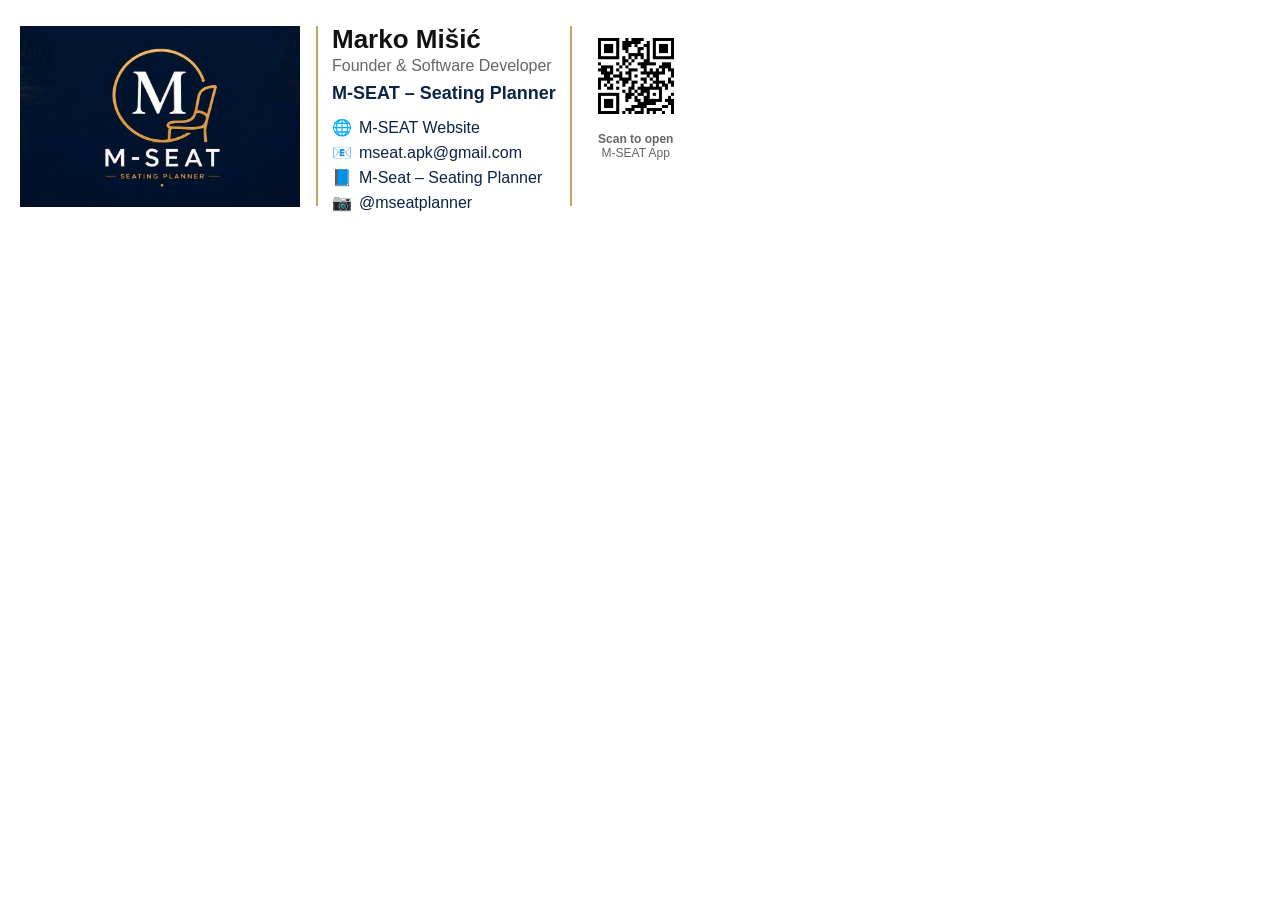
==== email/signature.html @ b665591d "Add email signature" ====
<!DOCTYPE html>
<html lang="hr">
<head>
<meta charset="UTF-8">
<title>M-SEAT Email Signature</title>
</head>
<body style="margin:0;padding:20px;background:#ffffff;">

<table cellpadding="0" cellspacing="0" border="0" style="border-collapse:collapse;font-family:Arial,Helvetica,sans-serif;background:#ffffff;">
<tr>

<!-- LOGO -->
<td valign="top" style="padding-right:8px;padding-top:6px;">
  <img src="https://m-seat.github.io/m-seat-web/images/email-logo.jpg" width="280" style="display:block;border:0;outline:none;text-decoration:none;">
</td>

<!-- LEFT GOLD LINE -->
<td valign="top" style="padding:6px 14px 0 8px;">
  <div style="width:2px;height:180px;background:#C8A35B;font-size:0;line-height:0;">&nbsp;</div>
</td>

<!-- TEXT -->
<td valign="top" style="padding-top:6px;white-space:nowrap;">
  <div style="font-size:26px;font-weight:bold;color:#111111;line-height:1.05;margin:0;padding:0;">Marko Mišić</div>
  <div style="font-size:16px;color:#666666;line-height:1.25;padding-top:3px;">Founder &amp; Software Developer</div>
  <div style="font-size:18px;font-weight:bold;color:#0B2347;line-height:1.25;padding-top:6px;">M-SEAT – Seating Planner</div>

  <table cellpadding="0" cellspacing="0" border="0" style="border-collapse:collapse;margin-top:10px;font-size:16px;line-height:1.45;font-family:Arial,Helvetica,sans-serif;">
    <tr>
      <td style="padding:1px 7px 1px 0;">🌐</td>
      <td><a href="https://m-seat.github.io/m-seat-web/" style="text-decoration:none;color:#0B2347;">M-SEAT Website</a></td>
    </tr>
    <tr>
      <td style="padding:1px 7px 1px 0;">📧</td>
      <td><a href="mailto:mseat.apk@gmail.com" style="text-decoration:none;color:#0B2347;">mseat.apk@gmail.com</a></td>
    </tr>
    <tr>
      <td style="padding:1px 7px 1px 0;">📘</td>
      <td><a href="https://www.facebook.com/profile.php?id=61591236213432" style="text-decoration:none;color:#0B2347;">M-Seat – Seating Planner</a></td>
    </tr>
    <tr>
      <td style="padding:1px 7px 1px 0;">📷</td>
      <td><a href="https://instagram.com/mseatplanner" style="text-decoration:none;color:#0B2347;">@mseatplanner</a></td>
    </tr>
  </table>
</td>

<!-- RIGHT GOLD LINE -->
<td valign="top" style="padding:6px 14px 0 14px;">
  <div style="width:2px;height:180px;background:#C8A35B;font-size:0;line-height:0;">&nbsp;</div>
</td>

<!-- QR -->
<td valign="top" align="center" style="padding-top:6px;">
  <img src="https://m-seat.github.io/m-seat-web/images/mseat-qr.png" width="100" style="display:block;border:0;outline:none;text-decoration:none;">
  <div style="font-family:Arial,Helvetica,sans-serif;font-size:12px;color:#666666;line-height:1.2;padding-top:6px;text-align:center;">
    <b>Scan to open</b><br>M-SEAT App
  </div>
</td>

</tr>
</table>

</body>
</html>
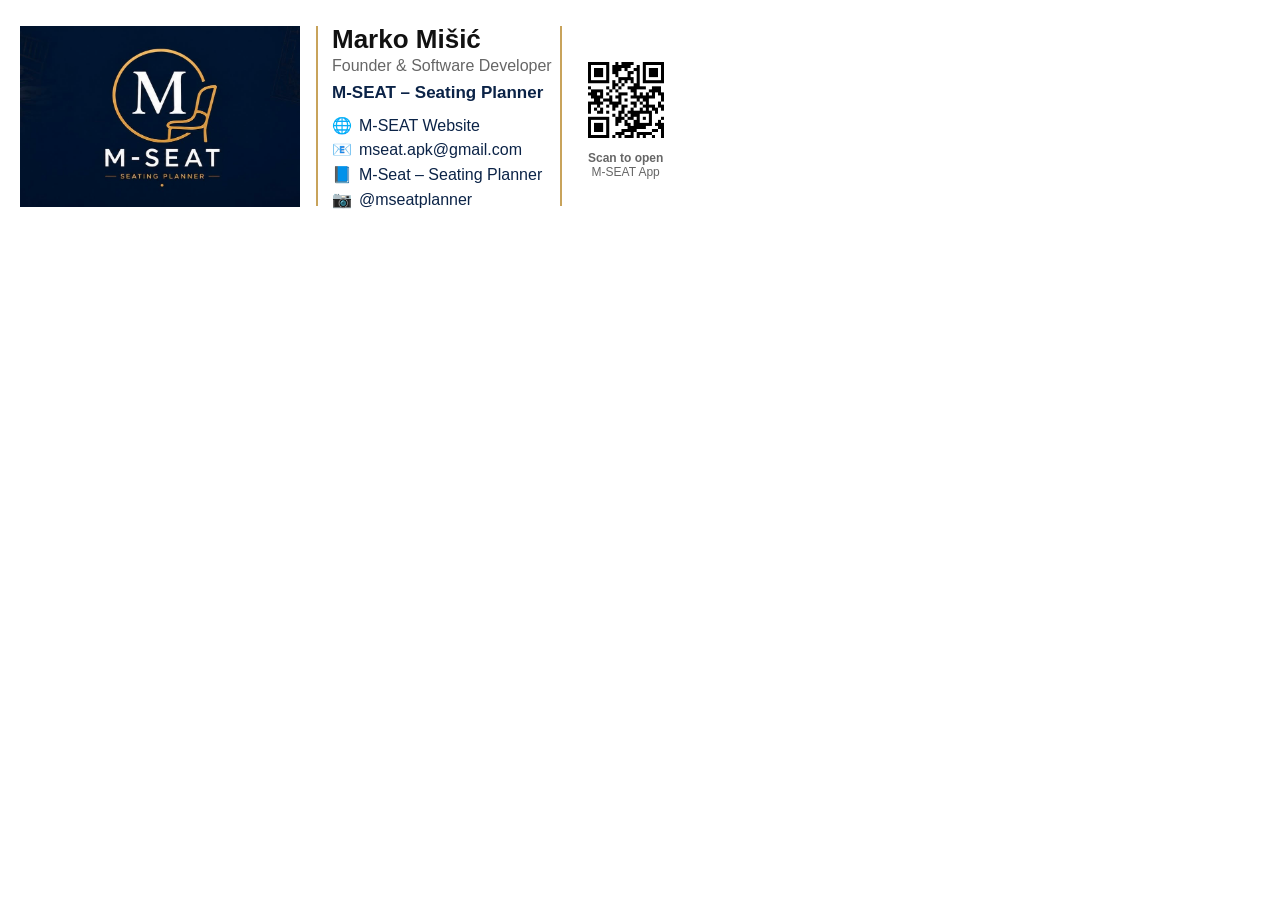
==== commit 11201ea3: "Update email signature" ====
--- a/email/signature.html
+++ b/email/signature.html
@@ -23,11 +23,11 @@
 <td valign="top" style="padding-top:6px;white-space:nowrap;">
   <div style="font-size:26px;font-weight:bold;color:#111111;line-height:1.05;margin:0;padding:0;">Marko Mišić</div>
   <div style="font-size:16px;color:#666666;line-height:1.25;padding-top:3px;">Founder &amp; Software Developer</div>
-  <div style="font-size:18px;font-weight:bold;color:#0B2347;line-height:1.25;padding-top:6px;">M-SEAT – Seating Planner</div>
+  <div style="font-size:17px;font-weight:bold;color:#0B2347;line-height:1.25;padding-top:6px;">M-SEAT – Seating Planner</div>
 
   <table cellpadding="0" cellspacing="0" border="0" style="border-collapse:collapse;margin-top:10px;font-size:16px;line-height:1.45;font-family:Arial,Helvetica,sans-serif;">
     <tr>
-      <td style="padding:1px 7px 1px 0;">🌐</td>
+      <td style="padding:-10px 7px 1px 0;">🌐</td>
       <td><a href="https://m-seat.github.io/m-seat-web/" style="text-decoration:none;color:#0B2347;">M-SEAT Website</a></td>
     </tr>
     <tr>
@@ -39,21 +39,22 @@
       <td><a href="https://www.facebook.com/profile.php?id=61591236213432" style="text-decoration:none;color:#0B2347;">M-Seat – Seating Planner</a></td>
     </tr>
     <tr>
-      <td style="padding:1px 7px 1px 0;">📷</td>
+      <td style="padding:1px 1px 1px 0;">📷</td>
       <td><a href="https://instagram.com/mseatplanner" style="text-decoration:none;color:#0B2347;">@mseatplanner</a></td>
     </tr>
   </table>
 </td>
 
 <!-- RIGHT GOLD LINE -->
-<td valign="top" style="padding:6px 14px 0 14px;">
+<td valign="top" style="padding:6px 14px 0 8px;">
   <div style="width:2px;height:180px;background:#C8A35B;font-size:0;line-height:0;">&nbsp;</div>
 </td>
 
+
 <!-- QR -->
-<td valign="top" align="center" style="padding-top:6px;">
+<td valign="top" align="center" style="padding-top:30px;">
   <img src="https://m-seat.github.io/m-seat-web/images/mseat-qr.png" width="100" style="display:block;border:0;outline:none;text-decoration:none;">
-  <div style="font-family:Arial,Helvetica,sans-serif;font-size:12px;color:#666666;line-height:1.2;padding-top:6px;text-align:center;">
+  <div style="font-family:Arial,Helvetica,sans-serif;font-size:12px;color:#666666;line-height:1.2;padding-top:1px;text-align:center;">
     <b>Scan to open</b><br>M-SEAT App
   </div>
 </td>
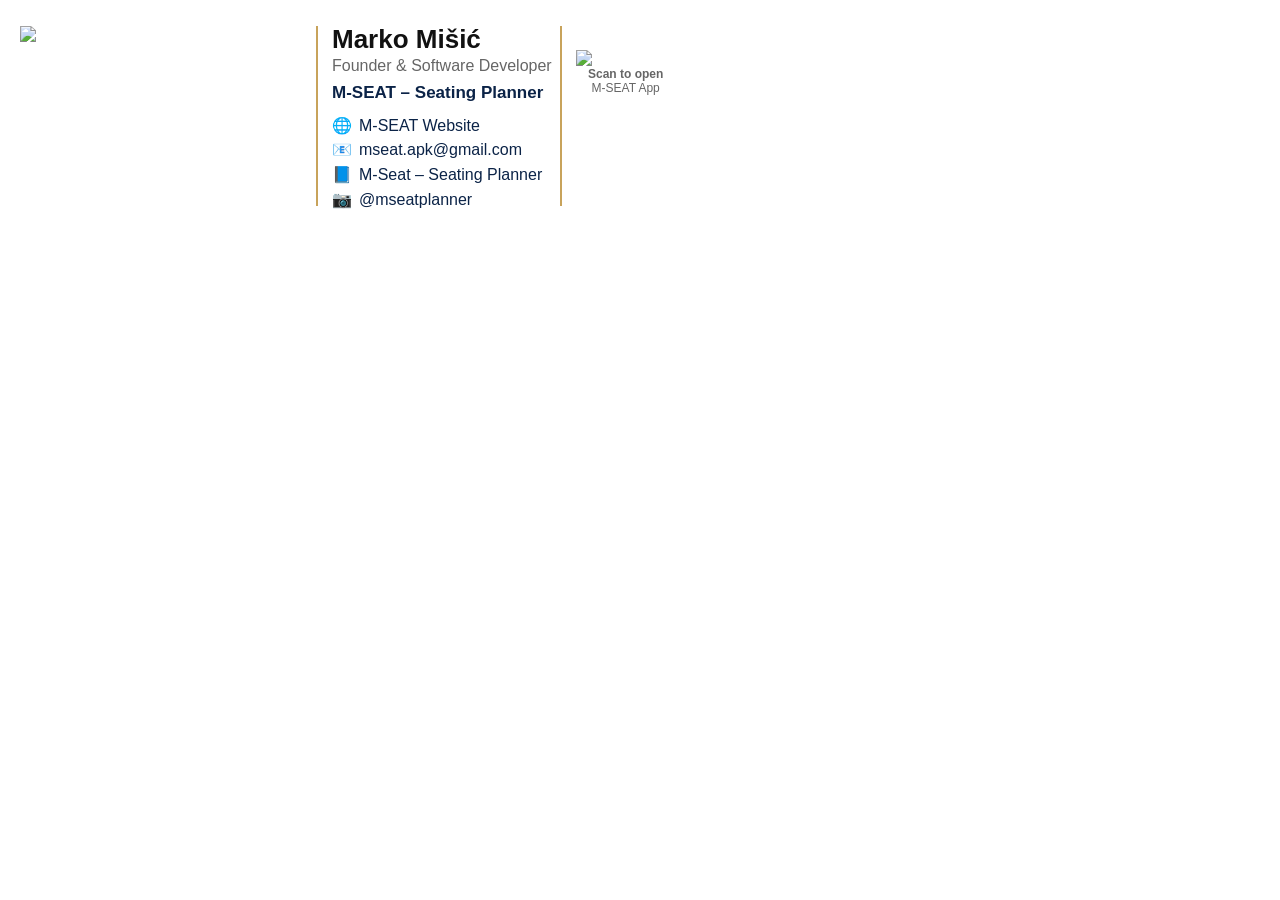
==== commit 28bc7751: "Sredjujem mobile gumbe i nove domene" ====
--- a/email/signature.html
+++ b/email/signature.html
@@ -11,7 +11,7 @@
 
 <!-- LOGO -->
 <td valign="top" style="padding-right:8px;padding-top:6px;">
-  <img src="https://m-seat.github.io/m-seat-web/images/email-logo.jpg" width="280" style="display:block;border:0;outline:none;text-decoration:none;">
+  <img src="https://m-seat.com/images/email-logo.jpg" width="280" style="display:block;border:0;outline:none;text-decoration:none;">
 </td>
 
 <!-- LEFT GOLD LINE -->
@@ -28,7 +28,7 @@
   <table cellpadding="0" cellspacing="0" border="0" style="border-collapse:collapse;margin-top:10px;font-size:16px;line-height:1.45;font-family:Arial,Helvetica,sans-serif;">
     <tr>
       <td style="padding:-10px 7px 1px 0;">🌐</td>
-      <td><a href="https://m-seat.github.io/m-seat-web/" style="text-decoration:none;color:#0B2347;">M-SEAT Website</a></td>
+      <td><a href="https://m-seat.com/" style="text-decoration:none;color:#0B2347;">M-SEAT Website</a></td>
     </tr>
     <tr>
       <td style="padding:1px 7px 1px 0;">📧</td>
@@ -53,7 +53,9 @@
 
 <!-- QR -->
 <td valign="top" align="center" style="padding-top:30px;">
-  <img src="https://m-seat.github.io/m-seat-web/images/mseat-qr.png" width="100" style="display:block;border:0;outline:none;text-decoration:none;">
+  <a href="https://app.m-seat.com/" target="_blank" style="text-decoration:none;border:0;">
+    <img src="https://m-seat.com/images/mseat-qr.png" width="100" style="display:block;border:0;outline:none;text-decoration:none;">
+  </a>
   <div style="font-family:Arial,Helvetica,sans-serif;font-size:12px;color:#666666;line-height:1.2;padding-top:1px;text-align:center;">
     <b>Scan to open</b><br>M-SEAT App
   </div>
